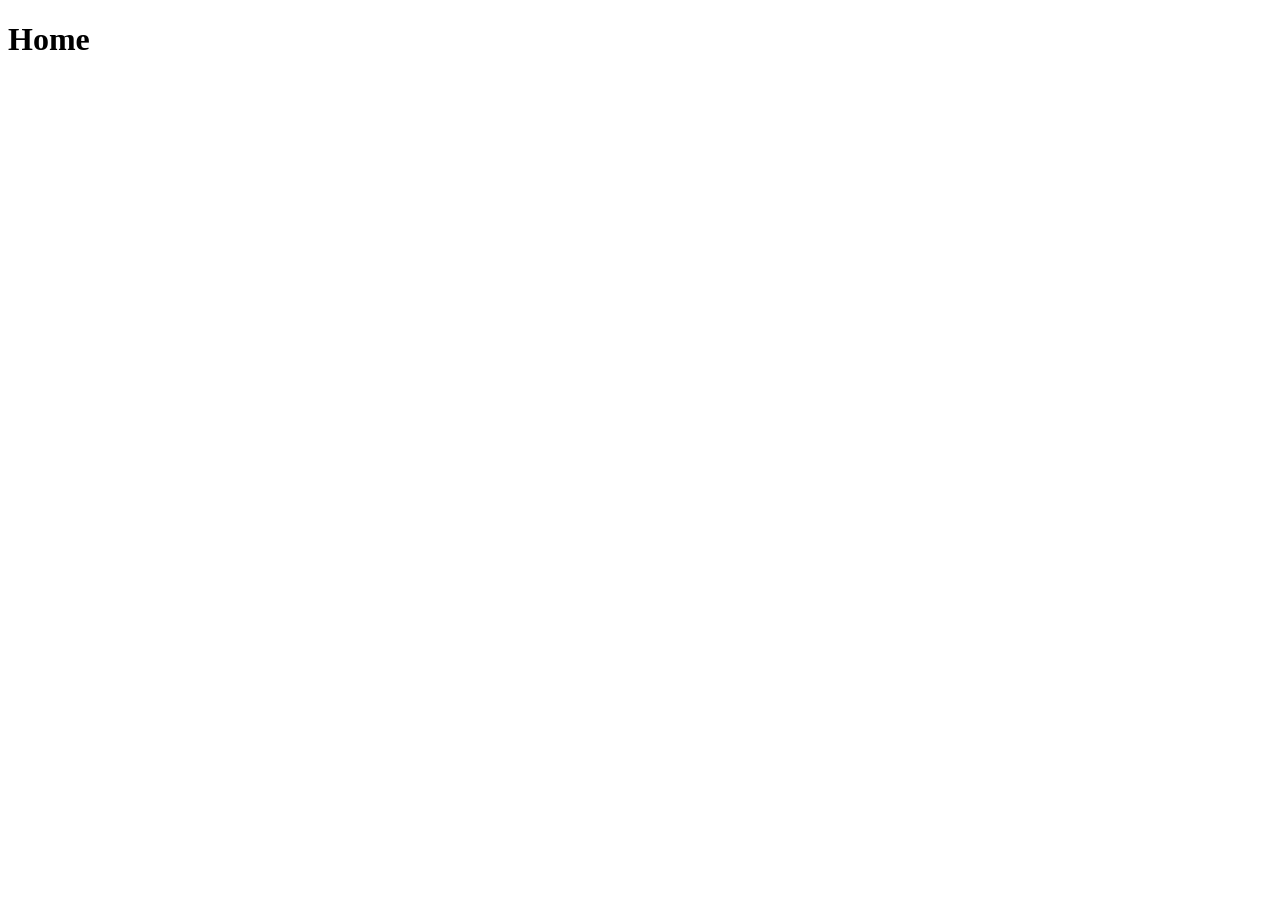
==== home.html @ 318ca1bb "Addded Home Page Without Style" ====
<!DOCTYPE html>
<html lang="en">
<head>
    <meta charset="UTF-8">
    <meta name="viewport" content="width=device-width, initial-scale=1.0">
    <title>Home</title>
</head>
<body>
    <h1>Home</h1>
</body>
</html>
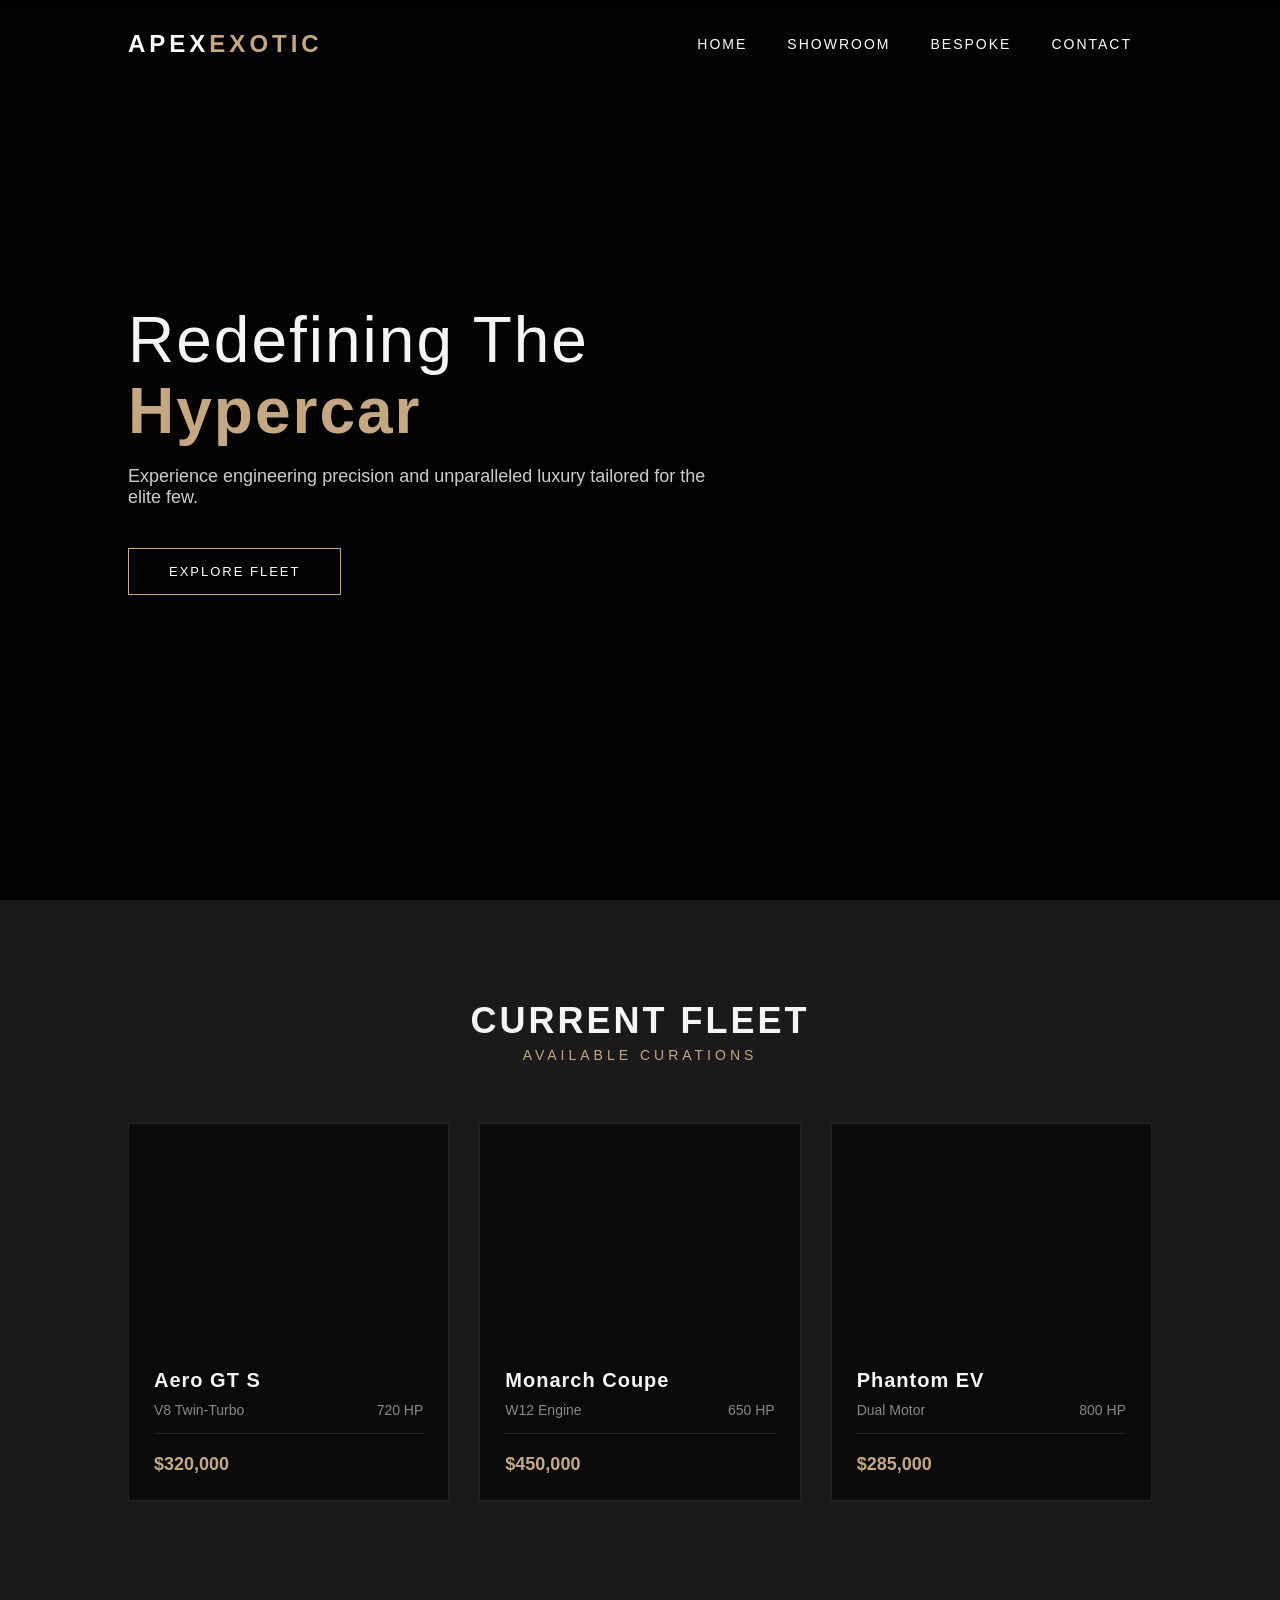
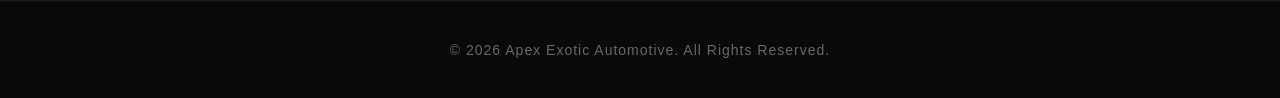
==== commit 6ad7d259: "Addded Home page with Style" ====
--- a/home.html
+++ b/home.html
@@ -3,9 +3,284 @@
 <head>
     <meta charset="UTF-8">
     <meta name="viewport" content="width=device-width, initial-scale=1.0">
-    <title>Home</title>
+    <title>Apex Exotic | Luxury Automotive</title>
+    <style>
+        :root {
+            --gold: #c5a880;
+            --dark: #0a0a0a;
+            --grey: #1a1a1a;
+            --light: #f5f5f5;
+        }
+
+        * {
+            margin: 0;
+            padding: 0;
+            box-sizing: border-box;
+            font-family: 'Segoe UI', Tahoma, Geneva, Verdana, sans-serif;
+        }
+
+        body {
+            background-color: var(--dark);
+            color: var(--light);
+            overflow-x: hidden;
+        }
+
+        /* Navigation */
+        nav {
+            display: flex;
+            justify-content: space-between;
+            align-items: center;
+            padding: 30px 10%;
+            position: absolute;
+            width: 100%;
+            z-index: 100;
+            background: linear-gradient(to bottom, rgba(0,0,0,0.7), transparent);
+        }
+
+        .logo {
+            font-size: 24px;
+            font-weight: 700;
+            letter-spacing: 4px;
+            color: #fff;
+            text-transform: uppercase;
+        }
+
+        .logo span {
+            color: var(--gold);
+        }
+
+        .nav-links {
+            display: flex;
+            list-style: none;
+        }
+
+        .nav-links li {
+            margin: 0 20px;
+        }
+
+        .nav-links a {
+            color: #fff;
+            text-decoration: none;
+            letter-spacing: 2px;
+            font-size: 14px;
+            text-transform: uppercase;
+            transition: color 0.3s;
+        }
+
+        .nav-links a:hover {
+            color: var(--gold);
+        }
+
+        /* Hero Section */
+        .hero {
+            height: 100vh;
+            display: flex;
+            align-items: center;
+            padding: 0 10%;
+            background: linear-gradient(rgba(0,0,0,0.6), rgba(0,0,0,0.8)), 
+                        url('https://images.unsplash.com/photo-1617814076367-b759c7d7e738?auto=format&fit=crop&w=1920&q=80') no-repeat center center/cover;
+        }
+
+        .hero-content {
+            max-width: 600px;
+        }
+
+        .hero-content h1 {
+            font-size: 64px;
+            font-weight: 300;
+            line-height: 1.1;
+            margin-bottom: 20px;
+            letter-spacing: 2px;
+        }
+
+        .hero-content h1 span {
+            font-weight: 700;
+            color: var(--gold);
+            display: block;
+        }
+
+        .hero-content p {
+            font-size: 18px;
+            color: #ccc;
+            margin-bottom: 40px;
+            font-weight: 300;
+        }
+
+        .btn {
+            display: inline-block;
+            padding: 15px 40px;
+            border: 1px solid var(--gold);
+            color: #fff;
+            text-decoration: none;
+            text-transform: uppercase;
+            letter-spacing: 2px;
+            font-size: 13px;
+            transition: all 0.4s;
+            background: transparent;
+        }
+
+        .btn:hover {
+            background-color: var(--gold);
+            color: var(--dark);
+        }
+
+        /* Showroom Section */
+        .showroom {
+            padding: 100px 10%;
+            background-color: var(--grey);
+        }
+
+        .section-title {
+            text-align: center;
+            margin-bottom: 60px;
+        }
+
+        .section-title h2 {
+            font-size: 36px;
+            letter-spacing: 3px;
+            text-transform: uppercase;
+        }
+
+        .section-title p {
+            color: var(--gold);
+            font-size: 14px;
+            letter-spacing: 4px;
+            text-transform: uppercase;
+            margin-top: 5px;
+        }
+
+        .car-grid {
+            display: grid;
+            grid-template-columns: repeat(auto-fit, minmax(300px, 1fr));
+            gap: 30px;
+        }
+
+        .car-card {
+            background-color: var(--dark);
+            border: 1px solid #222;
+            overflow: hidden;
+            transition: transform 0.3s;
+        }
+
+        .car-card:hover {
+            transform: translateY(-5px);
+        }
+
+        .car-img {
+            height: 220px;
+            background-size: cover;
+            background-position: center;
+        }
+
+        .car-info {
+            padding: 25px;
+        }
+
+        .car-info h3 {
+            font-size: 20px;
+            margin-bottom: 10px;
+            letter-spacing: 1px;
+        }
+
+        .car-specs {
+            display: flex;
+            justify-content: space-between;
+            color: #888;
+            font-size: 14px;
+            margin-bottom: 20px;
+            border-bottom: 1px solid #222;
+            padding-bottom: 15px;
+        }
+
+        .car-price {
+            font-size: 18px;
+            color: var(--gold);
+            font-weight: 600;
+        }
+
+        /* Footer */
+        footer {
+            background-color: var(--dark);
+            padding: 40px 10%;
+            text-align: center;
+            border-top: 1px solid #111;
+            color: #666;
+            font-size: 14px;
+            letter-spacing: 1px;
+        }
+    </style>
 </head>
 <body>
-    <h1>Home</h1>
+
+    <nav>
+        <div class="logo">Apex<span>Exotic</span></div>
+        <ul class="nav-links">
+            <li><a href="#">Home</a></li>
+            <li><a href="#">Showroom</a></li>
+            <li><a href="#">Bespoke</a></li>
+            <li><a href="#">Contact</a></li>
+        </ul>
+    </nav>
+
+    <section class="hero">
+        <div class="hero-content">
+            <h1>Redefining The <span>Hypercar</span></h1>
+            <p>Experience engineering precision and unparalleled luxury tailored for the elite few.</p>
+            <a href="#" class="btn">Explore Fleet</a>
+        </div>
+    </section>
+
+    <section class="showroom">
+        <div class="section-title">
+            <h2>Current Fleet</h2>
+            <p>Available Curations</p>
+        </div>
+
+        <div class="car-grid">
+            <!-- Car 1 -->
+            <div class="car-card">
+                <div class="car-img" style="background-image: url('https://images.unsplash.com/photo-1544636331-e26879cd4d9b?auto=format&fit=crop&w=600&q=80');"></div>
+                <div class="car-info">
+                    <h3>Aero GT S</h3>
+                    <div class="car-specs">
+                        <span>V8 Twin-Turbo</span>
+                        <span>720 HP</span>
+                    </div>
+                    <div class="car-price">$320,000</div>
+                </div>
+            </div>
+
+            <!-- Car 2 -->
+            <div class="car-card">
+                <div class="car-img" style="background-image: url('https://images.unsplash.com/photo-1618843479313-40f8afb4b4d8?auto=format&fit=crop&w=600&q=80');"></div>
+                <div class="car-info">
+                    <h3>Monarch Coupe</h3>
+                    <div class="car-specs">
+                        <span>W12 Engine</span>
+                        <span>650 HP</span>
+                    </div>
+                    <div class="car-price">$450,000</div>
+                </div>
+            </div>
+
+            <!-- Car 3 -->
+            <div class="car-card">
+                <div class="car-img" style="background-image: url('https://images.unsplash.com/photo-1503376780353-7e6692767b70?auto=format&fit=crop&w=600&q=80');"></div>
+                <div class="car-info">
+                    <h3>Phantom EV</h3>
+                    <div class="car-specs">
+                        <span>Dual Motor</span>
+                        <span>800 HP</span>
+                    </div>
+                    <div class="car-price">$285,000</div>
+                </div>
+            </div>
+        </div>
+    </section>
+
+    <footer>
+        <p>&copy; 2026 Apex Exotic Automotive. All Rights Reserved.</p>
+    </footer>
+
 </body>
 </html>
